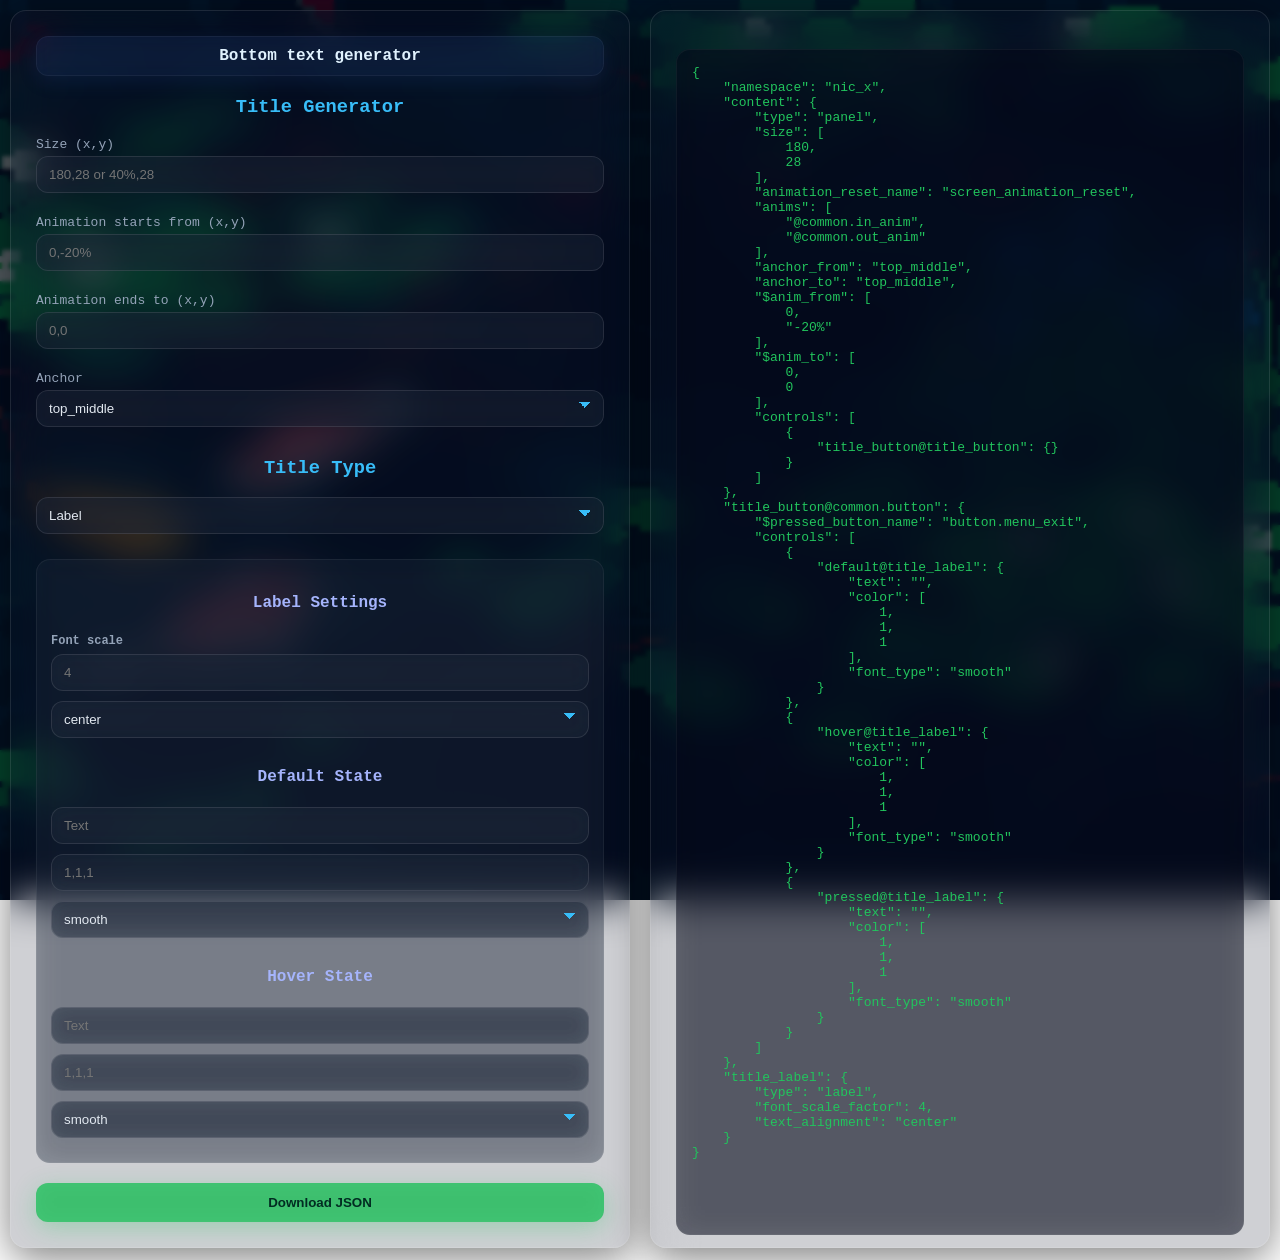
==== index.html @ 5bef62f8 "3" ====
<!DOCTYPE html>
<html>
  <head>
    <title>Animated Ui</title>
    <link rel="stylesheet" href="css/style.css" />
    <!-- Standard favicon -->
    <link
      rel="icon"
      type="image/png"
      sizes="32x32"
      href="images/favicon-32x32.png"
    />
    <link
      rel="icon"
      type="image/png"
      sizes="16x16"
      href="images/favicon-16x16.png"
    />

    <!-- ICO fallback -->
    <link rel="icon" href="images/favicon.ico" />

    <!-- Apple devices -->
    <link
      rel="apple-touch-icon"
      sizes="180x180"
      href="images/apple-touch-icon.png"
    />

    <!-- Android / Chrome -->
    <link
      rel="icon"
      type="image/png"
      sizes="192x192"
      href="images/android-chrome-192x192.png"
    />
    <link
      rel="icon"
      type="image/png"
      sizes="512x512"
      href="images/android-chrome-512x512.png"
    />
    <link rel="manifest" href="site.webmanifest" />
  </head>

  <body>
    <div class="left">
      <a href="pages/page2.html">Bottom text generator</a>

      <h3 style="text-align: center">Title Generator</h3>

      <!-- SIZE -->
      <label>Size (x,y)</label>
      <input id="size" placeholder="180,28 or 40%,28" />

      <!-- ANIM -->
      <label>Animation starts from (x,y)</label>
      <input id="anim_from" placeholder="0,-20%" />

      <label>Animation ends to (x,y)</label>
      <input id="anim_to" placeholder="0,0" />

      <!-- ANCHORS -->
      <label>Anchor</label>
      <select id="anchor_from">
        <option>top_middle</option>
        <option>top_left</option>
        <option>top_right</option>
      </select>

      <h3 style="text-align: center">Title Type</h3>

      <select id="title_type">
        <option value="label">Label</option>
        <option value="image">Image</option>
      </select>

      <!-- LABEL OPTIONS -->
      <div id="label_options" class="box">
        <h4 style="text-align: center">Label Settings</h4>
        <h5>Font scale</h5>
        <input id="font_scale" placeholder="4" />
        <select id="text_align">
          <option>left</option>
          <option selected>center</option>
          <option>right</option>
        </select>

        <h4 style="text-align: center">Default State</h4>
        <input id="text_default" placeholder="Text" />
        <input id="color_default" placeholder="1,1,1" />
        <select id="font_default">
          <option>default</option>
          <option>rune</option>
          <option>unicode</option>
          <option selected>smooth</option>
          <option>MinecraftTen</option>
        </select>

        <h4 style="text-align: center">Hover State</h4>
        <input id="text_hover" placeholder="Text" />
        <input id="color_hover" placeholder="1,1,1" />
        <select id="font_hover">
          <option>default</option>
          <option>rune</option>
          <option>unicode</option>
          <option selected>smooth</option>
          <option>MinecraftTen</option>
        </select>
      </div>

      <!-- IMAGE OPTIONS -->
      <div id="image_options" class="box" style="display: none">
        <h4 style="text-align: center">Default Texture</h4>
        <input id="tex_default" placeholder="textures/ui/title" />

        <h4 style="text-align: center">Hover Texture</h4>
        <input id="tex_hover" placeholder="textures/ui/title" />

        <h4 style="text-align: center">Splash text Settings</h4>
        <h5>Ignored</h5>
        <select id="ignored">
          <option>true</option>
          <option>false</option>
        </select>
        <h5>Offset</h5>
        <input id="offset" placeholder="20%,0" />
      </div>

      <button onclick="downloadJSON()">Download JSON</button>
    </div>

    <div class="right">
      <pre id="output"></pre>
    </div>

    <script src="scripts/nic_x.js"></script>
  </body>
</html>
---- css/style.css ----
/* Base Reset */
* {
  box-sizing: border-box;
}

/* BODY WITH IMAGE BACKGROUND */
body {
  display: flex;
  margin: 0;
  font-family: "Segoe UI", monospace;

  /* 🔥 YOUR IMAGE BACKGROUND */
  background: url("../images/bg.png") no-repeat center center fixed;
  background-size: cover;

  color: #e2e8f0;
  position: relative;
}

/* DARK OVERLAY (IMPORTANT FOR GLASS VISIBILITY) */
body::before {
  content: "";
  position: fixed;
  inset: 0;

  background: rgba(2, 6, 23, 0.65); /* controls darkness */
  backdrop-filter: blur(2px);

  z-index: -1;
}

/* Layout */
.left,
.right {
  width: 50%;
  padding: 25px;
}

/* GLASS PANELS */
.left,
.right {
  background: rgba(15, 23, 42, 0.2);
  backdrop-filter: blur(20px);
  -webkit-backdrop-filter: blur(20px);

  border: 1px solid rgba(255, 255, 255, 0.1);
  box-shadow: 0 10px 40px rgba(0, 0, 0, 0.5);
  border-radius: 16px;
  margin: 10px;
}

/* Headings */
h3 {
  margin-top: 20px;
  color: #38bdf8;
}

h4 {
  margin-top: 20px;
  color: #a5b4fc;
}

h5 {
  margin: 12px 0 6px;
  font-size: 12px;
  color: #94a3b8;
}

/* Labels */
label {
  display: block;
  margin-top: 12px;
  margin-bottom: 4px;
  font-size: 13px;
  color: #94a3b8;
}

/* INPUTS */
input,
select {
  width: 100%;
  padding: 10px 12px;
  margin-bottom: 10px;

  background: rgba(30, 41, 59, 0.4);
  backdrop-filter: blur(10px);

  color: #e2e8f0;
  border-radius: 12px;
  border: 1px solid rgba(255, 255, 255, 0.1);

  outline: none;
  transition: all 0.25s ease;
}

/* Hover + Focus */
input:hover,
select:hover {
  border: 1px solid rgba(56, 189, 248, 0.4);
}

input:focus,
select:focus {
  border: 1px solid #38bdf8;
  box-shadow: 0 0 12px rgba(56, 189, 248, 0.4);
}

/* Select arrow */
select {
  appearance: none;

  background-image: linear-gradient(45deg, transparent 50%, #38bdf8 50%),
    linear-gradient(135deg, #38bdf8 50%, transparent 50%);
  background-position: calc(100% - 18px) calc(50% - 3px),
    calc(100% - 12px) calc(50% - 3px);
  background-size: 6px 6px;
  background-repeat: no-repeat;
}

/* BOX SECTIONS */
.box {
  margin-top: 15px;
  padding: 14px;

  background: rgba(30, 41, 59, 0.35);
  backdrop-filter: blur(14px);

  border-radius: 14px;
  border: 1px solid rgba(255, 255, 255, 0.06);
}

/* BUTTON */
button {
  margin-top: 20px;
  padding: 12px;
  width: 100%;

  border-radius: 12px;
  border: none;

  background: rgba(34, 197, 94, 0.8);
  backdrop-filter: blur(10px);

  color: #022c22;
  font-weight: bold;
  cursor: pointer;

  box-shadow: 0 6px 25px rgba(34, 197, 94, 0.3);
  transition: all 0.25s ease;
}

button:hover {
  transform: translateY(-2px);
  box-shadow: 0 10px 30px rgba(34, 197, 94, 0.5);
}

/* PAGE BUTTONS */
a {
  display: block;
  margin-bottom: 10px;
  padding: 10px;

  text-align: center;
  text-decoration: none;
  border-radius: 12px;

  color: #e0f2fe;
  font-weight: bold;

  background: rgba(59, 130, 246, 0.1);
  backdrop-filter: blur(10px);

  border: 1px solid rgba(255, 255, 255, 0.05);
  box-shadow: 0 6px 20px rgba(59, 130, 246, 0.1);

  transition: all 0.25s ease;
}

a:hover {
  transform: translateY(-2px);
}

/* OUTPUT */
#output {
  background: rgba(2, 6, 23, 0.5);
  backdrop-filter: blur(14px);

  padding: 15px;
  border-radius: 14px;

  border: 1px solid rgba(255, 255, 255, 0.05);

  height: 100%;
  overflow: auto;

  color: #22c55e;
}

/* Scrollbar */
::-webkit-scrollbar {
  width: 8px;
}

::-webkit-scrollbar-thumb {
  background: rgba(71, 85, 105, 0.6);
  border-radius: 10px;
}
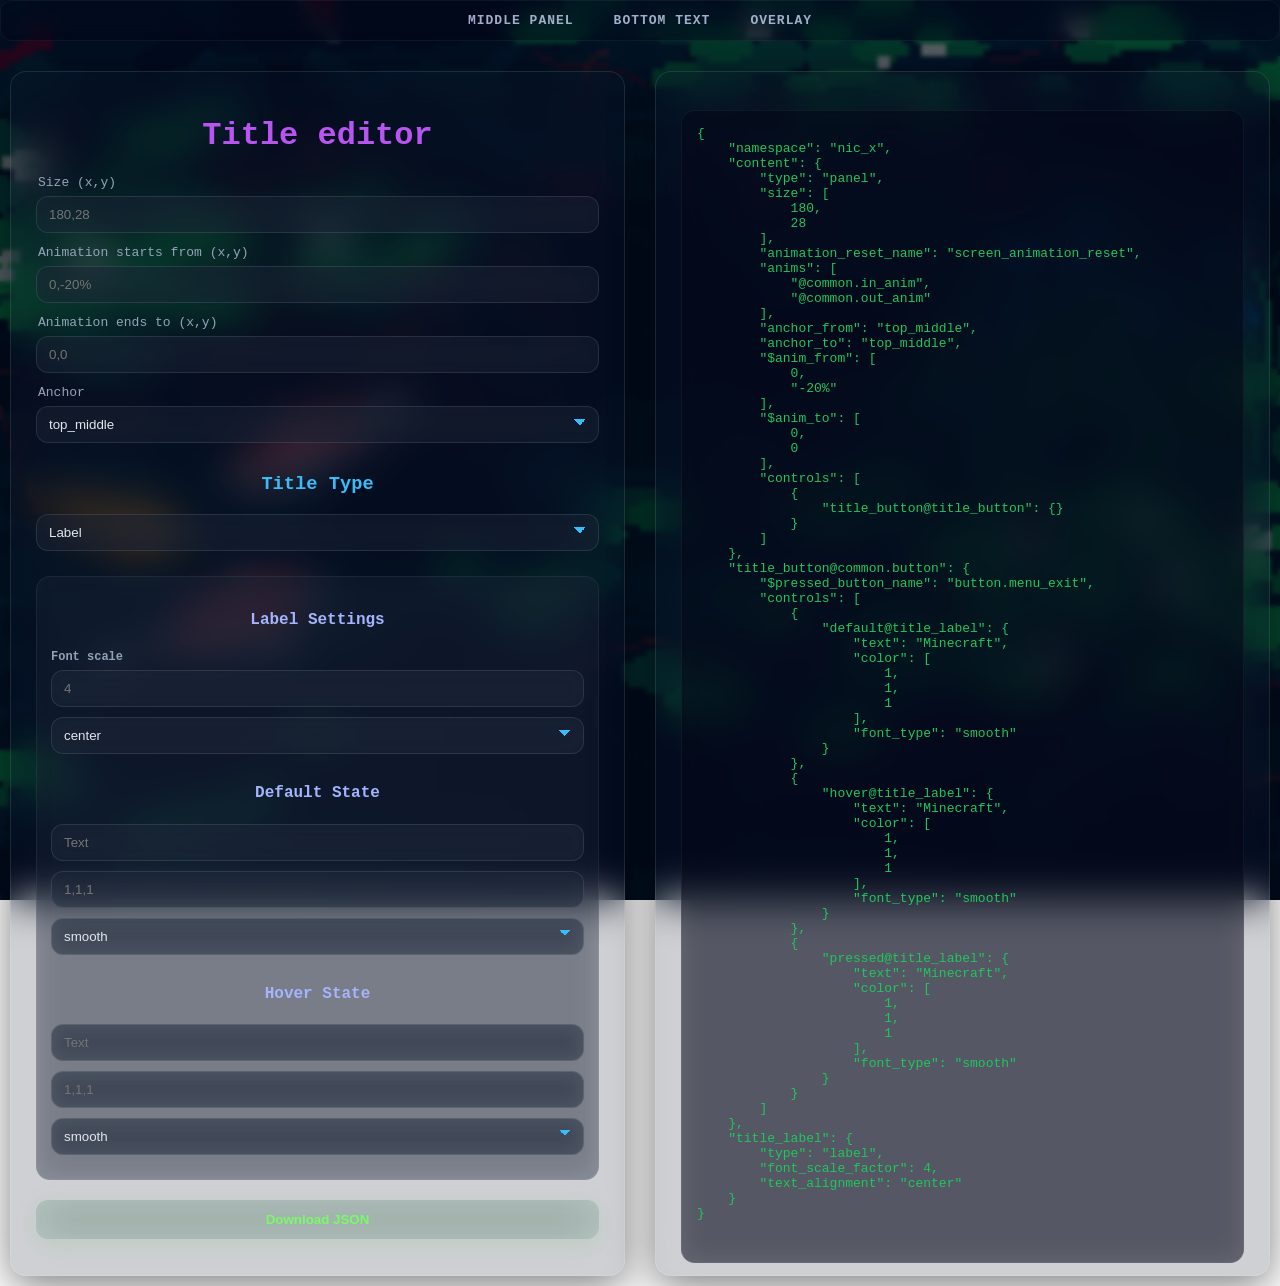
==== commit f199cb71: "4" ====
--- a/index.html
+++ b/index.html
@@ -1,7 +1,7 @@
 <!DOCTYPE html>
 <html>
   <head>
-    <title>Animated Ui</title>
+    <title>Title | Animated Ui</title>
     <link rel="stylesheet" href="css/style.css" />
     <!-- Standard favicon -->
     <link
@@ -44,96 +44,100 @@
   </head>
 
   <body>
-    <div class="left">
-      <a href="pages/page2.html">Bottom text generator</a>
+    <div class="topnav">
+      <a href="pages/page2.html">MIDDLE PANEL</a>
+      <a href="pages/page3.html">BOTTOM TEXT</a>
+      <a href="pages/page4.html">OVERLAY</a>
+    </div>
+    <div class="main">
+      <div class="left">
+        <h1 style="text-align: center">Title editor</h1>
 
-      <h3 style="text-align: center">Title Generator</h3>
+        <!-- SIZE -->
+        <label>Size (x,y)</label>
+        <input id="size" placeholder="180,28" />
 
-      <!-- SIZE -->
-      <label>Size (x,y)</label>
-      <input id="size" placeholder="180,28 or 40%,28" />
+        <!-- ANIM -->
+        <label>Animation starts from (x,y)</label>
+        <input id="anim_from" placeholder="0,-20%" />
 
-      <!-- ANIM -->
-      <label>Animation starts from (x,y)</label>
-      <input id="anim_from" placeholder="0,-20%" />
+        <label>Animation ends to (x,y)</label>
+        <input id="anim_to" placeholder="0,0" />
 
-      <label>Animation ends to (x,y)</label>
-      <input id="anim_to" placeholder="0,0" />
-
-      <!-- ANCHORS -->
-      <label>Anchor</label>
-      <select id="anchor_from">
-        <option>top_middle</option>
-        <option>top_left</option>
-        <option>top_right</option>
-      </select>
-
-      <h3 style="text-align: center">Title Type</h3>
-
-      <select id="title_type">
-        <option value="label">Label</option>
-        <option value="image">Image</option>
-      </select>
-
-      <!-- LABEL OPTIONS -->
-      <div id="label_options" class="box">
-        <h4 style="text-align: center">Label Settings</h4>
-        <h5>Font scale</h5>
-        <input id="font_scale" placeholder="4" />
-        <select id="text_align">
-          <option>left</option>
-          <option selected>center</option>
-          <option>right</option>
+        <!-- ANCHORS -->
+        <label>Anchor</label>
+        <select id="anchor_from">
+          <option>top_middle</option>
+          <option>top_left</option>
+          <option>top_right</option>
         </select>
 
-        <h4 style="text-align: center">Default State</h4>
-        <input id="text_default" placeholder="Text" />
-        <input id="color_default" placeholder="1,1,1" />
-        <select id="font_default">
-          <option>default</option>
-          <option>rune</option>
-          <option>unicode</option>
-          <option selected>smooth</option>
-          <option>MinecraftTen</option>
+        <h3 style="text-align: center">Title Type</h3>
+
+        <select id="title_type">
+          <option value="label">Label</option>
+          <option value="image">Image</option>
         </select>
 
-        <h4 style="text-align: center">Hover State</h4>
-        <input id="text_hover" placeholder="Text" />
-        <input id="color_hover" placeholder="1,1,1" />
-        <select id="font_hover">
-          <option>default</option>
-          <option>rune</option>
-          <option>unicode</option>
-          <option selected>smooth</option>
-          <option>MinecraftTen</option>
-        </select>
+        <!-- LABEL OPTIONS -->
+        <div id="label_options" class="box">
+          <h4 style="text-align: center">Label Settings</h4>
+          <h5>Font scale</h5>
+          <input id="font_scale" placeholder="4" />
+          <select id="text_align">
+            <option>left</option>
+            <option selected>center</option>
+            <option>right</option>
+          </select>
+
+          <h4 style="text-align: center">Default State</h4>
+          <input id="text_default" placeholder="Text" />
+          <input id="color_default" placeholder="1,1,1" />
+          <select id="font_default">
+            <option>default</option>
+            <option>rune</option>
+            <option>unicode</option>
+            <option selected>smooth</option>
+            <option>MinecraftTen</option>
+          </select>
+
+          <h4 style="text-align: center">Hover State</h4>
+          <input id="text_hover" placeholder="Text" />
+          <input id="color_hover" placeholder="1,1,1" />
+          <select id="font_hover">
+            <option>default</option>
+            <option>rune</option>
+            <option>unicode</option>
+            <option selected>smooth</option>
+            <option>MinecraftTen</option>
+          </select>
+        </div>
+
+        <!-- IMAGE OPTIONS -->
+        <div id="image_options" class="box" style="display: none">
+          <h4 style="text-align: center">Default Texture</h4>
+          <input id="tex_default" placeholder="textures/ui/title" />
+
+          <h4 style="text-align: center">Hover Texture</h4>
+          <input id="tex_hover" placeholder="textures/ui/title" />
+
+          <h4 style="text-align: center">Splash text Settings</h4>
+          <h5>Ignored</h5>
+          <select id="ignored">
+            <option>true</option>
+            <option>false</option>
+          </select>
+          <h5>Offset</h5>
+          <input id="offset" placeholder="20%,0" />
+        </div>
+
+        <button onclick="downloadJSON()">Download JSON</button>
       </div>
 
-      <!-- IMAGE OPTIONS -->
-      <div id="image_options" class="box" style="display: none">
-        <h4 style="text-align: center">Default Texture</h4>
-        <input id="tex_default" placeholder="textures/ui/title" />
-
-        <h4 style="text-align: center">Hover Texture</h4>
-        <input id="tex_hover" placeholder="textures/ui/title" />
-
-        <h4 style="text-align: center">Splash text Settings</h4>
-        <h5>Ignored</h5>
-        <select id="ignored">
-          <option>true</option>
-          <option>false</option>
-        </select>
-        <h5>Offset</h5>
-        <input id="offset" placeholder="20%,0" />
+      <div class="right">
+        <pre id="output"></pre>
       </div>
-
-      <button onclick="downloadJSON()">Download JSON</button>
     </div>
-
-    <div class="right">
-      <pre id="output"></pre>
-    </div>
-
     <script src="scripts/nic_x.js"></script>
   </body>
 </html>
--- a/css/style.css
+++ b/css/style.css
@@ -6,6 +6,7 @@
 /* BODY WITH IMAGE BACKGROUND */
 body {
   display: flex;
+  flex-direction: column;
   margin: 0;
   font-family: "Segoe UI", monospace;
 
@@ -17,6 +18,20 @@
   position: relative;
 }
 
+/* DESKTOP: side by side */
+.main {
+  display: flex;
+  gap: 10px;
+}
+
+/* make them split evenly */
+
+/* 📱 MOBILE: stack vertically */
+@media (max-width: 768px) {
+  .main {
+    flex-direction: column;
+  }
+}
 /* DARK OVERLAY (IMPORTANT FOR GLASS VISIBILITY) */
 body::before {
   content: "";
@@ -29,16 +44,12 @@
   z-index: -1;
 }
 
-/* Layout */
-.left,
-.right {
-  width: 50%;
-  padding: 25px;
-}
-
 /* GLASS PANELS */
 .left,
 .right {
+  width: 97%;
+  padding: 25px;
+  flex: 1;
   background: rgba(15, 23, 42, 0.2);
   backdrop-filter: blur(20px);
   -webkit-backdrop-filter: blur(20px);
@@ -50,6 +61,11 @@
 }
 
 /* Headings */
+h1 {
+  margin-top: 20px;
+  color: #b855f1ff;
+}
+
 h3 {
   margin-top: 20px;
   color: #38bdf8;
@@ -69,8 +85,8 @@
 /* Labels */
 label {
   display: block;
-  margin-top: 12px;
-  margin-bottom: 4px;
+  margin: 2px;
+  margin-bottom: 6px;
   font-size: 13px;
   color: #94a3b8;
 }
@@ -138,46 +154,83 @@
   border-radius: 12px;
   border: none;
 
-  background: rgba(34, 197, 94, 0.8);
-  backdrop-filter: blur(10px);
-
-  color: #022c22;
+  background: rgba(11, 150, 62, 0.1);
+  backdrop-filter: blur(20px);
+
+  color: #7bfa68ff;
   font-weight: bold;
   cursor: pointer;
 
-  box-shadow: 0 6px 25px rgba(34, 197, 94, 0.3);
+  box-shadow: 0 6px 25px rgba(28, 178, 14, 0.1);
   transition: all 0.25s ease;
 }
 
 button:hover {
   transform: translateY(-2px);
-  box-shadow: 0 10px 30px rgba(34, 197, 94, 0.5);
-}
-
-/* PAGE BUTTONS */
-a {
-  display: block;
-  margin-bottom: 10px;
-  padding: 10px;
-
-  text-align: center;
+  box-shadow: 0 10px 30px rgba(34, 197, 94, 0.1);
+}
+
+/* TOP NAV BAR */
+.topnav {
+  display: flex;
+  justify-content: center; /* 🔥 centers horizontally */
+  align-items: center;
+
+  gap: 40px;
+  padding: 12px 20px;
+  margin-bottom: 20px;
+
+  background: rgba(2, 6, 23, 0.4);
+  backdrop-filter: blur(12px);
+
+  border-radius: 12px;
+  border: 1px solid rgba(255, 255, 255, 0.05);
+}
+
+/* NAV LINKS */
+.topnav a {
+  position: relative;
   text-decoration: none;
-  border-radius: 12px;
-
-  color: #e0f2fe;
-  font-weight: bold;
-
-  background: rgba(59, 130, 246, 0.1);
-  backdrop-filter: blur(10px);
-
-  border: 1px solid rgba(255, 255, 255, 0.05);
-  box-shadow: 0 6px 20px rgba(59, 130, 246, 0.1);
-
-  transition: all 0.25s ease;
-}
-
-a:hover {
-  transform: translateY(-2px);
+  font-size: 13px;
+  font-weight: 600;
+  letter-spacing: 1px;
+
+  color: #cbd5f5;
+  opacity: 0.8;
+
+  transition: all 0.2s ease;
+}
+
+/* HOVER EFFECT (underline glow like Lunar) */
+.topnav a::after {
+  content: "";
+  position: absolute;
+  left: 0;
+  bottom: -6px;
+  width: 0%;
+  height: 2px;
+
+  background: linear-gradient(90deg, #38bdf8, #818cf8);
+  transition: width 0.25s ease;
+}
+
+/* hover */
+.topnav a:hover {
+  opacity: 1;
+  color: #ffffff;
+}
+
+.topnav a:hover::after {
+  width: 100%;
+}
+
+/* active (optional highlight) */
+.topnav a.active {
+  color: #38bdf8;
+}
+
+.topnav a.active::after {
+  width: 100%;
 }
 
 /* OUTPUT */
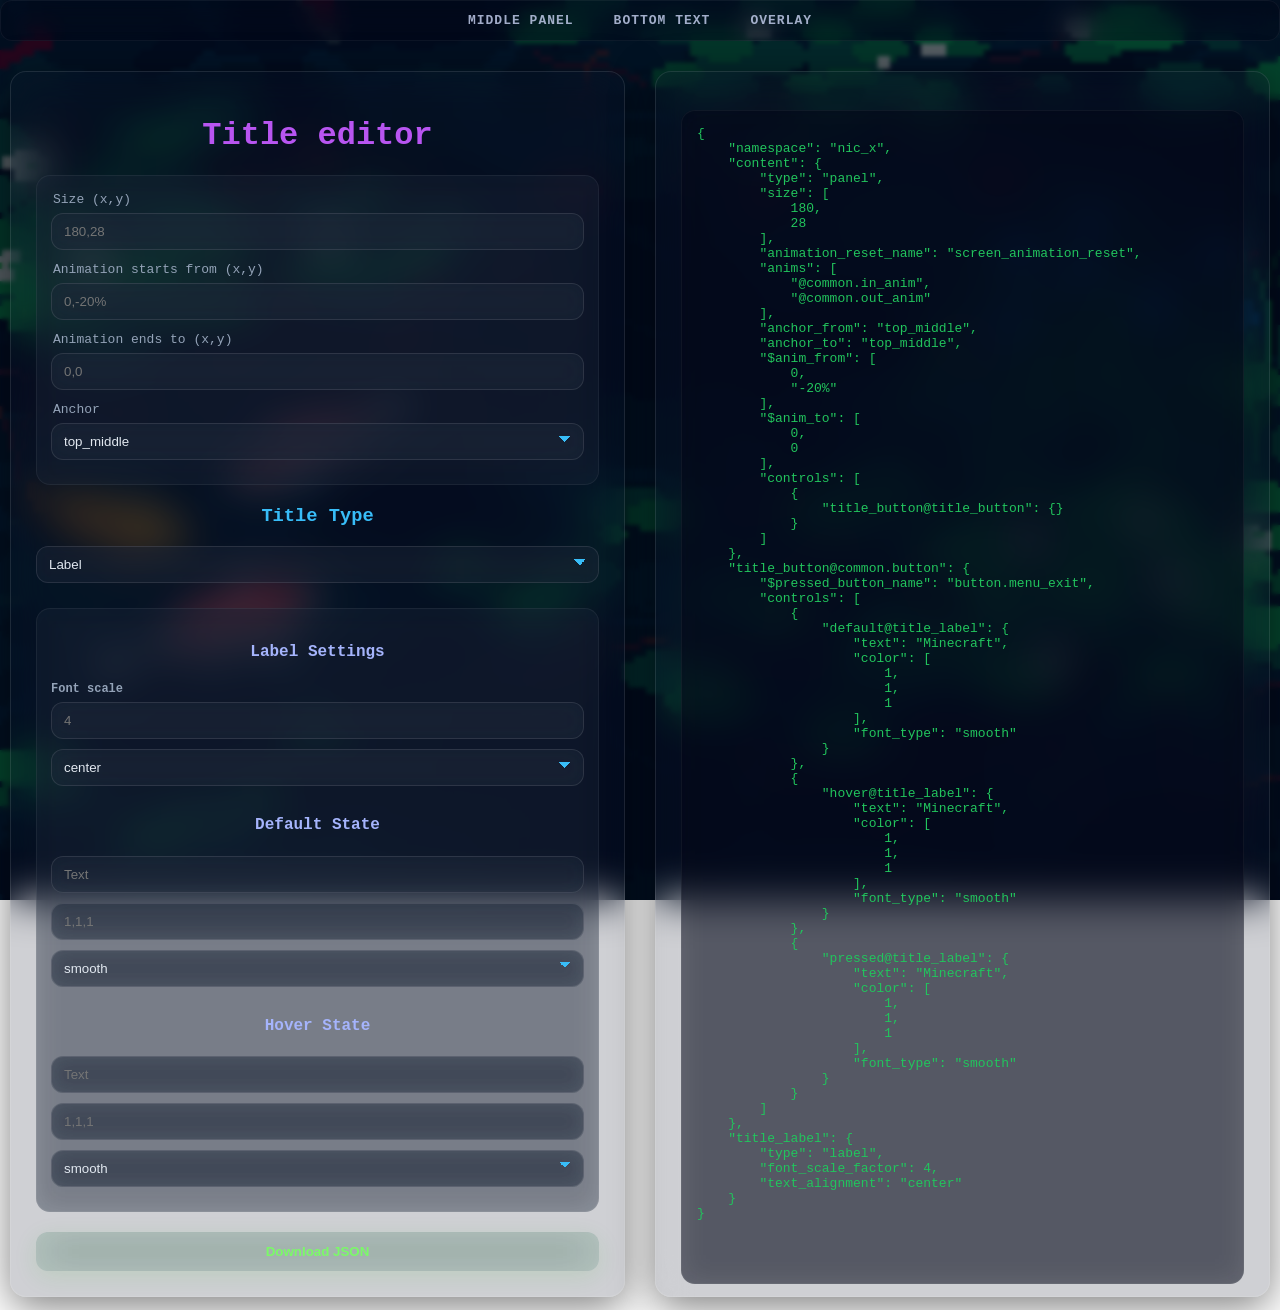
==== commit 07b130d2: "5" ====
--- a/index.html
+++ b/index.html
@@ -54,24 +54,25 @@
         <h1 style="text-align: center">Title editor</h1>
 
         <!-- SIZE -->
-        <label>Size (x,y)</label>
-        <input id="size" placeholder="180,28" />
+        <div class="box">
+          <label>Size (x,y)</label>
+          <input id="size" placeholder="180,28" />
 
-        <!-- ANIM -->
-        <label>Animation starts from (x,y)</label>
-        <input id="anim_from" placeholder="0,-20%" />
+          <!-- ANIM -->
+          <label>Animation starts from (x,y)</label>
+          <input id="anim_from" placeholder="0,-20%" />
 
-        <label>Animation ends to (x,y)</label>
-        <input id="anim_to" placeholder="0,0" />
+          <label>Animation ends to (x,y)</label>
+          <input id="anim_to" placeholder="0,0" />
 
-        <!-- ANCHORS -->
-        <label>Anchor</label>
-        <select id="anchor_from">
-          <option>top_middle</option>
-          <option>top_left</option>
-          <option>top_right</option>
-        </select>
-
+          <!-- ANCHORS -->
+          <label>Anchor</label>
+          <select id="anchor_from">
+            <option>top_middle</option>
+            <option>top_left</option>
+            <option>top_right</option>
+          </select>
+        </div>
         <h3 style="text-align: center">Title Type</h3>
 
         <select id="title_type">
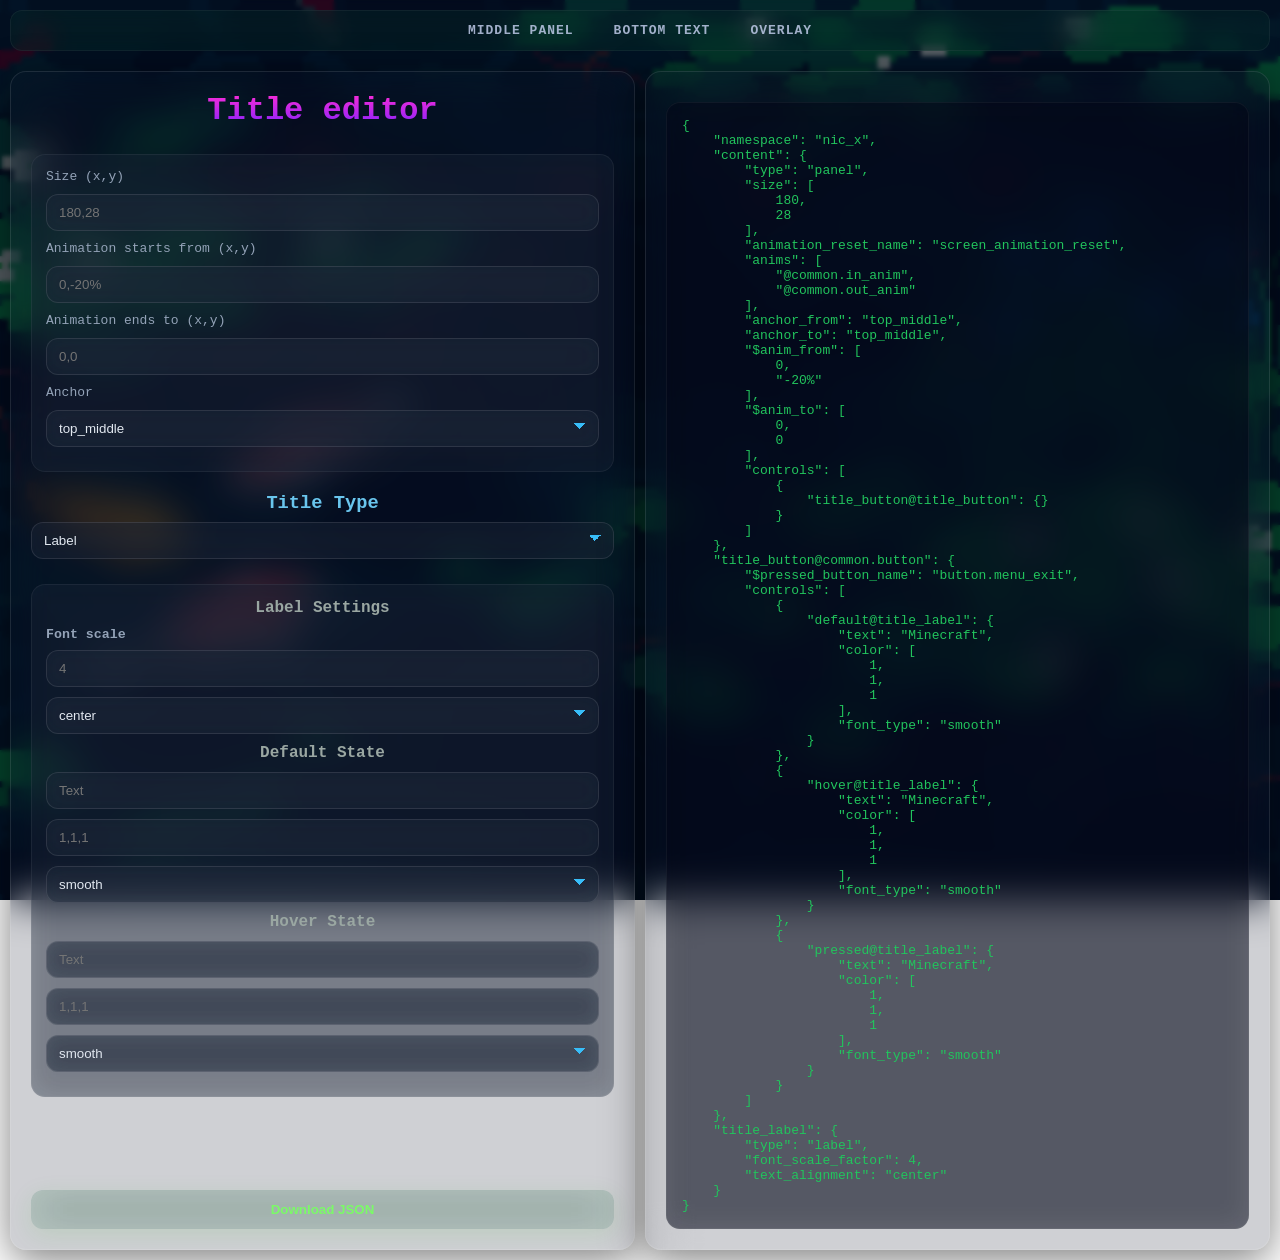
==== commit 382a0eb5: "9" ====
--- a/index.html
+++ b/index.html
@@ -2,8 +2,8 @@
 <html>
   <head>
     <title>Title | Animated Ui</title>
-    <link rel="stylesheet" href="css/style.css" />
-    <!-- Standard favicon -->
+    <link rel="stylesheet" href="../css/style.css" />
+
     <link
       rel="icon"
       type="image/png"
@@ -17,17 +17,14 @@
       href="images/favicon-16x16.png"
     />
 
-    <!-- ICO fallback -->
     <link rel="icon" href="images/favicon.ico" />
 
-    <!-- Apple devices -->
     <link
       rel="apple-touch-icon"
       sizes="180x180"
       href="images/apple-touch-icon.png"
     />
 
-    <!-- Android / Chrome -->
     <link
       rel="icon"
       type="image/png"
@@ -53,19 +50,16 @@
       <div class="left">
         <h1 style="text-align: center">Title editor</h1>
 
-        <!-- SIZE -->
         <div class="box">
           <label>Size (x,y)</label>
           <input id="size" placeholder="180,28" />
 
-          <!-- ANIM -->
           <label>Animation starts from (x,y)</label>
           <input id="anim_from" placeholder="0,-20%" />
 
           <label>Animation ends to (x,y)</label>
           <input id="anim_to" placeholder="0,0" />
 
-          <!-- ANCHORS -->
           <label>Anchor</label>
           <select id="anchor_from">
             <option>top_middle</option>
@@ -80,7 +74,6 @@
           <option value="image">Image</option>
         </select>
 
-        <!-- LABEL OPTIONS -->
         <div id="label_options" class="box">
           <h4 style="text-align: center">Label Settings</h4>
           <h5>Font scale</h5>
@@ -114,7 +107,6 @@
           </select>
         </div>
 
-        <!-- IMAGE OPTIONS -->
         <div id="image_options" class="box" style="display: none">
           <h4 style="text-align: center">Default Texture</h4>
           <input id="tex_default" placeholder="textures/ui/title" />
--- a/css/style.css
+++ b/css/style.css
@@ -1,193 +1,53 @@
-/* Base Reset */
 * {
   box-sizing: border-box;
-}
-
-/* BODY WITH IMAGE BACKGROUND */
+  margin: 0;
+  padding: 0;
+}
+
 body {
   display: flex;
   flex-direction: column;
-  margin: 0;
   font-family: "Segoe UI", monospace;
 
-  /* 🔥 YOUR IMAGE BACKGROUND */
   background: url("../images/bg.png") no-repeat center center fixed;
   background-size: cover;
 
   color: #e2e8f0;
+  min-height: 100vh;
+
+  overflow-x: hidden;
   position: relative;
 }
 
-/* DESKTOP: side by side */
-.main {
-  display: flex;
-  gap: 10px;
-}
-
-/* make them split evenly */
-
-/* 📱 MOBILE: stack vertically */
-@media (max-width: 768px) {
-  .main {
-    flex-direction: column;
-  }
-}
-/* DARK OVERLAY (IMPORTANT FOR GLASS VISIBILITY) */
 body::before {
   content: "";
   position: fixed;
   inset: 0;
 
-  background: rgba(2, 6, 23, 0.65); /* controls darkness */
+  background: rgba(2, 6, 23, 0.65);
   backdrop-filter: blur(2px);
 
   z-index: -1;
 }
 
-/* GLASS PANELS */
-.left,
-.right {
-  width: 97%;
-  padding: 25px;
-  flex: 1;
-  background: rgba(15, 23, 42, 0.2);
-  backdrop-filter: blur(20px);
-  -webkit-backdrop-filter: blur(20px);
-
-  border: 1px solid rgba(255, 255, 255, 0.1);
-  box-shadow: 0 10px 40px rgba(0, 0, 0, 0.5);
-  border-radius: 16px;
-  margin: 10px;
-}
-
-/* Headings */
-h1 {
-  margin-top: 20px;
-  color: #b855f1ff;
-}
-
-h3 {
-  margin-top: 20px;
-  color: #38bdf8;
-}
-
-h4 {
-  margin-top: 20px;
-  color: #a5b4fc;
-}
-
-h5 {
-  margin: 12px 0 6px;
-  font-size: 12px;
-  color: #94a3b8;
-}
-
-/* Labels */
-label {
-  display: block;
-  margin: 2px;
-  margin-bottom: 6px;
-  font-size: 13px;
-  color: #94a3b8;
-}
-
-/* INPUTS */
-input,
-select {
-  width: 100%;
-  padding: 10px 12px;
-  margin-bottom: 10px;
-
-  background: rgba(30, 41, 59, 0.4);
-  backdrop-filter: blur(10px);
-
-  color: #e2e8f0;
-  border-radius: 12px;
-  border: 1px solid rgba(255, 255, 255, 0.1);
-
-  outline: none;
-  transition: all 0.25s ease;
-}
-
-/* Hover + Focus */
-input:hover,
-select:hover {
-  border: 1px solid rgba(56, 189, 248, 0.4);
-}
-
-input:focus,
-select:focus {
-  border: 1px solid #38bdf8;
-  box-shadow: 0 0 12px rgba(56, 189, 248, 0.4);
-}
-
-/* Select arrow */
-select {
-  appearance: none;
-
-  background-image: linear-gradient(45deg, transparent 50%, #38bdf8 50%),
-    linear-gradient(135deg, #38bdf8 50%, transparent 50%);
-  background-position: calc(100% - 18px) calc(50% - 3px),
-    calc(100% - 12px) calc(50% - 3px);
-  background-size: 6px 6px;
-  background-repeat: no-repeat;
-}
-
-/* BOX SECTIONS */
-.box {
-  margin-top: 15px;
-  padding: 14px;
-
-  background: rgba(30, 41, 59, 0.35);
-  backdrop-filter: blur(14px);
-
-  border-radius: 14px;
-  border: 1px solid rgba(255, 255, 255, 0.06);
-}
-
-/* BUTTON */
-button {
-  margin-top: 20px;
-  padding: 12px;
-  width: 100%;
-
-  border-radius: 12px;
-  border: none;
-
-  background: rgba(11, 150, 62, 0.1);
-  backdrop-filter: blur(20px);
-
-  color: #7bfa68ff;
-  font-weight: bold;
-  cursor: pointer;
-
-  box-shadow: 0 6px 25px rgba(28, 178, 14, 0.1);
-  transition: all 0.25s ease;
-}
-
-button:hover {
-  transform: translateY(-2px);
-  box-shadow: 0 10px 30px rgba(34, 197, 94, 0.1);
-}
-
-/* TOP NAV BAR */
 .topnav {
   display: flex;
-  justify-content: center; /* 🔥 centers horizontally */
+  justify-content: center;
   align-items: center;
 
   gap: 40px;
   padding: 12px 20px;
-  margin-bottom: 20px;
-
-  background: rgba(2, 6, 23, 0.4);
+  margin: 10px;
+
+  background: rgba(7, 44, 42, 0.4);
   backdrop-filter: blur(12px);
 
   border-radius: 12px;
   border: 1px solid rgba(255, 255, 255, 0.05);
-}
-
-/* NAV LINKS */
+
+  flex-shrink: 0;
+}
+
 .topnav a {
   position: relative;
   text-decoration: none;
@@ -197,11 +57,9 @@
 
   color: #cbd5f5;
   opacity: 0.8;
-
-  transition: all 0.2s ease;
-}
-
-/* HOVER EFFECT (underline glow like Lunar) */
+  transition: 0.2s;
+}
+
 .topnav a::after {
   content: "";
   position: absolute;
@@ -214,27 +72,171 @@
   transition: width 0.25s ease;
 }
 
-/* hover */
 .topnav a:hover {
   opacity: 1;
-  color: #ffffff;
+  color: #fff;
 }
 
 .topnav a:hover::after {
   width: 100%;
 }
 
-/* active (optional highlight) */
-.topnav a.active {
-  color: #38bdf8;
-}
-
-.topnav a.active::after {
-  width: 100%;
-}
-
-/* OUTPUT */
+.main {
+  display: flex;
+  gap: 10px;
+  padding: 10px;
+
+  flex: 1;
+  min-height: 0;
+
+  width: 100%;
+}
+
+.left,
+.right {
+  flex: 1;
+  min-width: 0;
+
+  display: flex;
+  flex-direction: column;
+
+  padding: 20px;
+
+  background: rgba(15, 23, 42, 0.2);
+  backdrop-filter: blur(20px);
+  -webkit-backdrop-filter: blur(20px);
+
+  border: 1px solid rgba(255, 255, 255, 0.1);
+  box-shadow: 0 10px 40px rgba(0, 0, 0, 0.5);
+  border-radius: 16px;
+
+  overflow: hidden;
+}
+
+.left {
+  overflow-y: auto;
+}
+
+.right {
+  overflow: hidden;
+}
+
+h1 {
+  text-align: center;
+  margin-bottom: 10px;
+  background: -webkit-linear-gradient(#ff2cd5, rgb(126, 34, 255));
+  background-clip: text;
+  -webkit-background-clip: text;
+
+  color: transparent;
+  -webkit-text-fill-color: transparent;
+  -webkit-text-fill-color: transparent;
+}
+
+h3 {
+  margin-top: 20px;
+  margin-bottom: 8px;
+  color: #69c5edff;
+}
+
+h4 {
+  text-align: center;
+  margin-bottom: 10px;
+  color: #9aa7a2ff;
+}
+h5 {
+  margin-bottom: 8px;
+  color: #94a3b8;
+}
+
+label {
+  display: block;
+  margin-bottom: 10px;
+  font-size: 13px;
+  color: #94a3b8;
+}
+
+input,
+select {
+  width: 100%;
+  padding: 10px 12px;
+  margin-bottom: 10px;
+
+  background: rgba(30, 41, 59, 0.4);
+  backdrop-filter: blur(10px);
+
+  color: #e2e8f0;
+  border-radius: 12px;
+  border: 1px solid rgba(255, 255, 255, 0.1);
+
+  outline: none;
+  transition: 0.25s;
+}
+
+input:hover,
+select:hover {
+  border: 1px solid rgba(56, 189, 248, 0.4);
+}
+
+input:focus,
+select:focus {
+  border: 1px solid #38bdf8;
+  box-shadow: 0 0 12px rgba(56, 189, 248, 0.4);
+}
+
+select {
+  appearance: none;
+
+  background-image: linear-gradient(45deg, transparent 50%, #38bdf8 50%),
+    linear-gradient(135deg, #38bdf8 50%, transparent 50%);
+
+  background-position: calc(100% - 18px) calc(50% - 3px),
+    calc(100% - 12px) calc(50% - 3px);
+
+  background-size: 6px 6px;
+  background-repeat: no-repeat;
+}
+
+.box {
+  margin-top: 15px;
+  padding: 14px;
+
+  background: rgba(30, 41, 59, 0.35);
+  backdrop-filter: blur(14px);
+
+  border-radius: 14px;
+  border: 1px solid rgba(255, 255, 255, 0.06);
+}
+
+button {
+  margin-top: auto;
+  padding: 12px;
+  width: 100%;
+
+  border-radius: 12px;
+  border: none;
+
+  background: rgba(11, 150, 62, 0.1);
+  backdrop-filter: blur(20px);
+
+  color: #7bfa68;
+  font-weight: bold;
+  cursor: pointer;
+
+  box-shadow: 0 6px 25px rgba(28, 178, 14, 0.1);
+  transition: 0.25s;
+}
+
+button:hover {
+  transform: translateY(-2px);
+}
+
 #output {
+  flex: 1;
+  min-height: 0;
+
+  margin-top: 10px;
+
   background: rgba(2, 6, 23, 0.5);
   backdrop-filter: blur(14px);
 
@@ -243,13 +245,12 @@
 
   border: 1px solid rgba(255, 255, 255, 0.05);
 
-  height: 100%;
   overflow: auto;
 
   color: #22c55e;
-}
-
-/* Scrollbar */
+  font-size: 13px;
+}
+
 ::-webkit-scrollbar {
   width: 8px;
 }
@@ -258,3 +259,18 @@
   background: rgba(71, 85, 105, 0.6);
   border-radius: 10px;
 }
+
+@media (max-width: 1100px) {
+  .main {
+    flex-direction: column;
+  }
+
+  .left,
+  .right {
+    width: 100%;
+  }
+
+  button {
+    margin-top: 20px;
+  }
+}
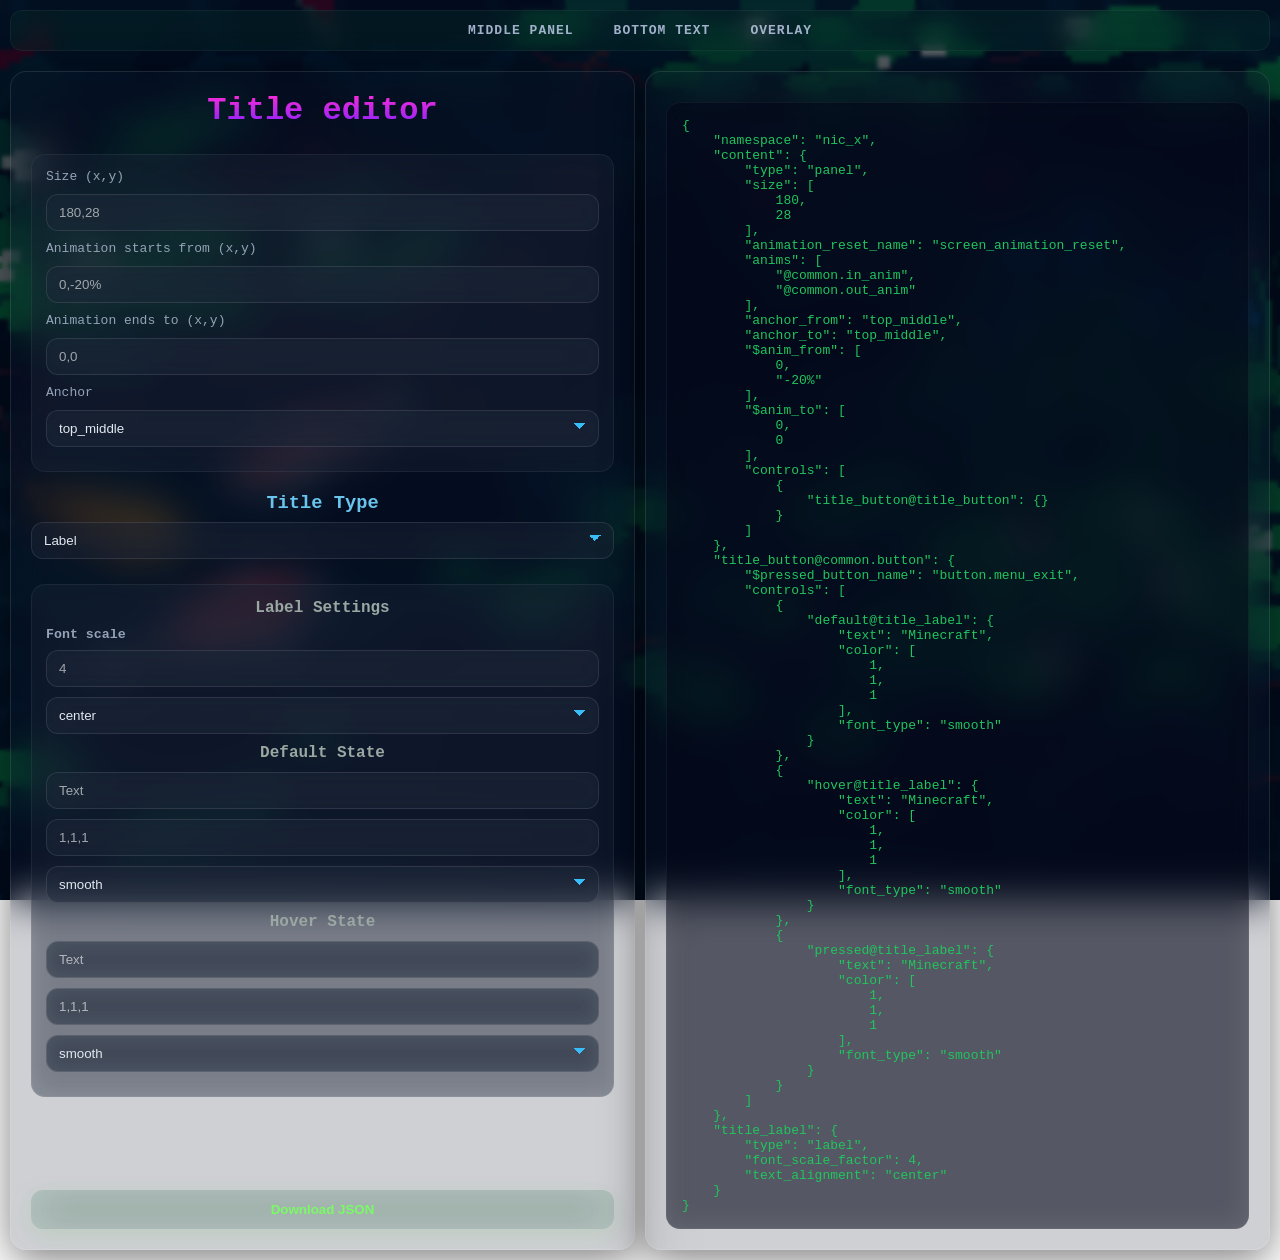
==== commit c479c7c4: "11" ====
--- a/index.html
+++ b/index.html
@@ -2,7 +2,7 @@
 <html>
   <head>
     <title>Title | Animated Ui</title>
-    <link rel="stylesheet" href="../css/style.css" />
+    <link rel="stylesheet" href="css/style.css" />
 
     <link
       rel="icon"
--- a/css/style.css
+++ b/css/style.css
@@ -183,7 +183,9 @@
   border: 1px solid #38bdf8;
   box-shadow: 0 0 12px rgba(56, 189, 248, 0.4);
 }
-
+input::placeholder {
+  color: rgba(255, 255, 255, 0.6);
+}
 select {
   appearance: none;
 
@@ -273,4 +275,4 @@
   button {
     margin-top: 20px;
   }
-}+}
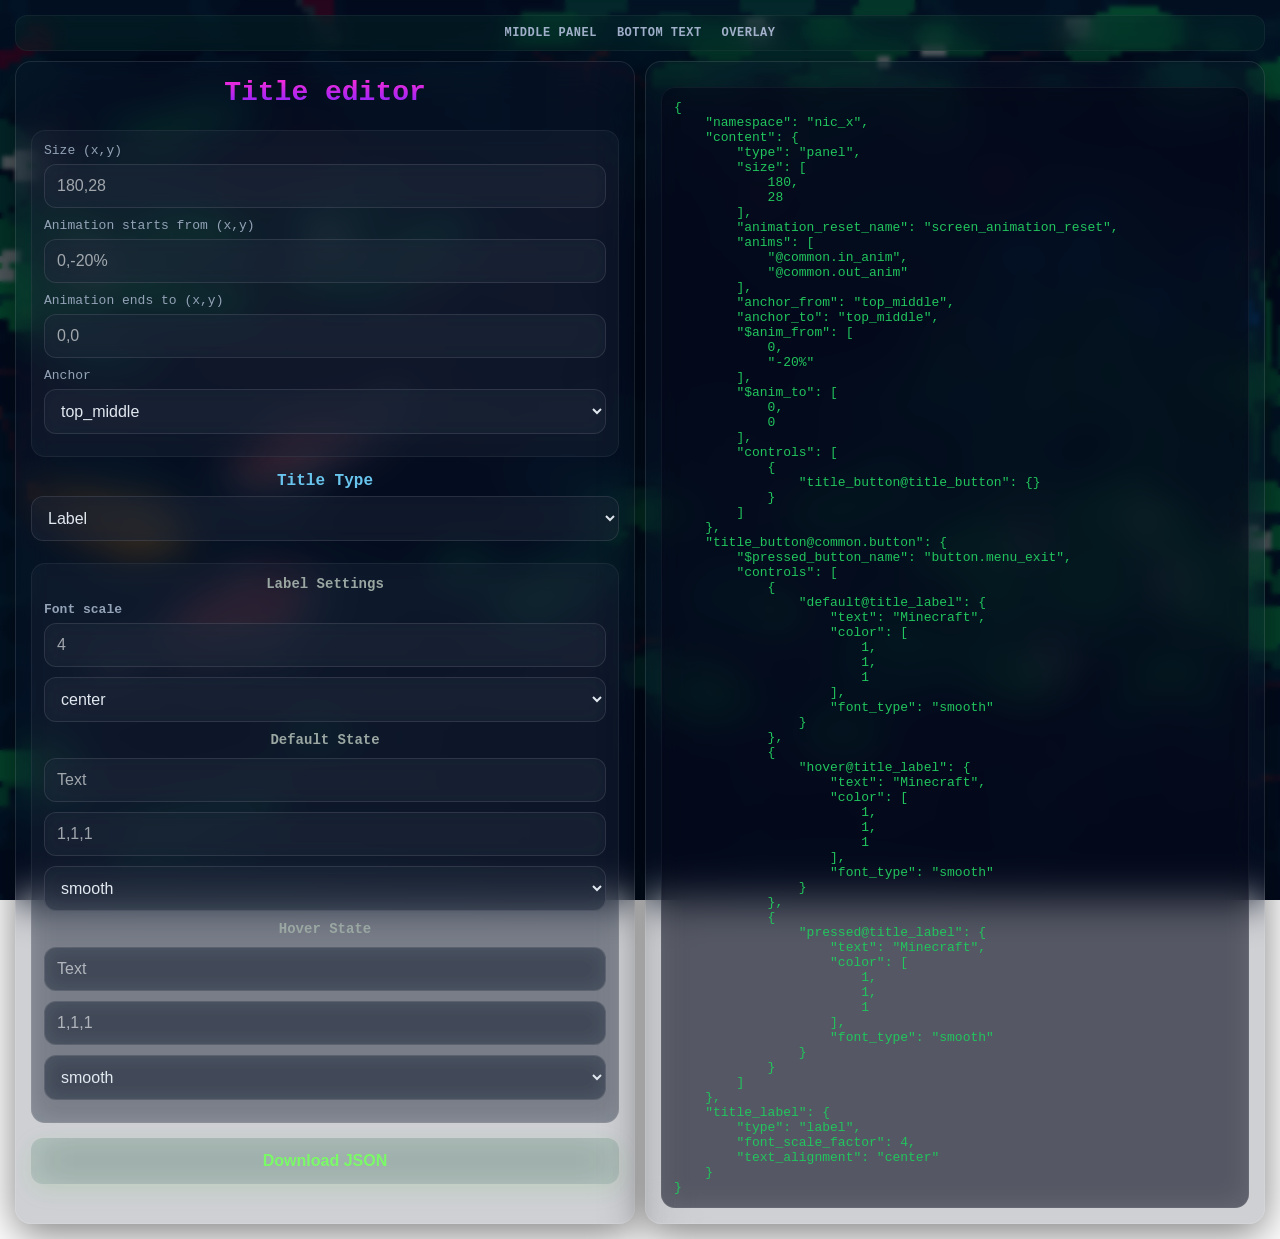
==== commit aa5ea3f9: "12" ====
--- a/index.html
+++ b/index.html
@@ -2,7 +2,8 @@
 <html>
   <head>
     <title>Title | Animated Ui</title>
-    <link rel="stylesheet" href="css/style.css" />
+    <link rel="stylesheet" href="../css/style.css" />
+    <meta name="viewport" content="width=device-width, initial-scale=1.0" />
 
     <link
       rel="icon"
--- a/css/style.css
+++ b/css/style.css
@@ -4,6 +4,7 @@
   padding: 0;
 }
 
+/* ---------- BODY ---------- */
 body {
   display: flex;
   flex-direction: column;
@@ -17,6 +18,8 @@
 
   overflow-x: hidden;
   position: relative;
+
+  padding: 10px; /* mobile breathing space */
 }
 
 body::before {
@@ -30,14 +33,15 @@
   z-index: -1;
 }
 
+/* ---------- NAV ---------- */
 .topnav {
   display: flex;
   justify-content: center;
   align-items: center;
 
-  gap: 40px;
-  padding: 12px 20px;
-  margin: 10px;
+  gap: 20px; /* reduced for mobile */
+  padding: 10px;
+  margin: 5px;
 
   background: rgba(7, 44, 42, 0.4);
   backdrop-filter: blur(12px);
@@ -46,45 +50,26 @@
   border: 1px solid rgba(255, 255, 255, 0.05);
 
   flex-shrink: 0;
+  flex-wrap: wrap; /* prevents overflow */
 }
 
 .topnav a {
   position: relative;
   text-decoration: none;
-  font-size: 13px;
+  font-size: 12px; /* slightly smaller */
   font-weight: 600;
-  letter-spacing: 1px;
+  letter-spacing: 0.5px;
 
   color: #cbd5f5;
   opacity: 0.8;
   transition: 0.2s;
 }
 
-.topnav a::after {
-  content: "";
-  position: absolute;
-  left: 0;
-  bottom: -6px;
-  width: 0%;
-  height: 2px;
-
-  background: linear-gradient(90deg, #38bdf8, #818cf8);
-  transition: width 0.25s ease;
-}
-
-.topnav a:hover {
-  opacity: 1;
-  color: #fff;
-}
-
-.topnav a:hover::after {
-  width: 100%;
-}
-
+/* ---------- MAIN ---------- */
 .main {
   display: flex;
   gap: 10px;
-  padding: 10px;
+  padding: 5px;
 
   flex: 1;
   min-height: 0;
@@ -92,6 +77,7 @@
   width: 100%;
 }
 
+/* PANELS */
 .left,
 .right {
   flex: 1;
@@ -100,11 +86,10 @@
   display: flex;
   flex-direction: column;
 
-  padding: 20px;
+  padding: 15px;
 
   background: rgba(15, 23, 42, 0.2);
   backdrop-filter: blur(20px);
-  -webkit-backdrop-filter: blur(20px);
 
   border: 1px solid rgba(255, 255, 255, 0.1);
   box-shadow: 0 10px 40px rgba(0, 0, 0, 0.5);
@@ -117,50 +102,56 @@
   overflow-y: auto;
 }
 
-.right {
-  overflow: hidden;
-}
-
+/* ---------- TEXT ---------- */
 h1 {
   text-align: center;
   margin-bottom: 10px;
+  font-size: clamp(20px, 5vw, 28px);
+
   background: -webkit-linear-gradient(#ff2cd5, rgb(126, 34, 255));
-  background-clip: text;
-  -webkit-background-clip: text;
+
+  background-clip: text; /* ✅ standard */
+  -webkit-background-clip: text; /* ✅ webkit */
 
   color: transparent;
   -webkit-text-fill-color: transparent;
-  -webkit-text-fill-color: transparent;
 }
 
 h3 {
-  margin-top: 20px;
-  margin-bottom: 8px;
+  margin-top: 15px;
+  margin-bottom: 6px;
+  font-size: 16px;
   color: #69c5edff;
 }
 
 h4 {
   text-align: center;
   margin-bottom: 10px;
+  font-size: 14px;
   color: #9aa7a2ff;
 }
+
 h5 {
-  margin-bottom: 8px;
+  margin-bottom: 6px;
+  font-size: 13px;
   color: #94a3b8;
 }
 
 label {
   display: block;
-  margin-bottom: 10px;
+  margin-bottom: 6px;
   font-size: 13px;
   color: #94a3b8;
 }
 
+/* ---------- INPUTS ---------- */
 input,
 select {
   width: 100%;
-  padding: 10px 12px;
+  padding: 12px;
   margin-bottom: 10px;
+
+  font-size: 16px; /* prevents zoom on mobile */
 
   background: rgba(30, 41, 59, 0.4);
   backdrop-filter: blur(10px);
@@ -173,47 +164,29 @@
   transition: 0.25s;
 }
 
-input:hover,
-select:hover {
-  border: 1px solid rgba(56, 189, 248, 0.4);
-}
-
-input:focus,
-select:focus {
-  border: 1px solid #38bdf8;
-  box-shadow: 0 0 12px rgba(56, 189, 248, 0.4);
-}
 input::placeholder {
   color: rgba(255, 255, 255, 0.6);
 }
-select {
-  appearance: none;
-
-  background-image: linear-gradient(45deg, transparent 50%, #38bdf8 50%),
-    linear-gradient(135deg, #38bdf8 50%, transparent 50%);
-
-  background-position: calc(100% - 18px) calc(50% - 3px),
-    calc(100% - 12px) calc(50% - 3px);
-
-  background-size: 6px 6px;
-  background-repeat: no-repeat;
-}
-
+
+/* ---------- BOX ---------- */
 .box {
+  margin-top: 12px;
+  padding: 12px;
+
+  background: rgba(30, 41, 59, 0.35);
+  backdrop-filter: blur(14px);
+
+  border-radius: 14px;
+  border: 1px solid rgba(255, 255, 255, 0.06);
+}
+
+/* ---------- BUTTON ---------- */
+button {
   margin-top: 15px;
   padding: 14px;
-
-  background: rgba(30, 41, 59, 0.35);
-  backdrop-filter: blur(14px);
-
-  border-radius: 14px;
-  border: 1px solid rgba(255, 255, 255, 0.06);
-}
-
-button {
-  margin-top: auto;
-  padding: 12px;
   width: 100%;
+
+  font-size: 16px;
 
   border-radius: 12px;
   border: none;
@@ -226,13 +199,9 @@
   cursor: pointer;
 
   box-shadow: 0 6px 25px rgba(28, 178, 14, 0.1);
-  transition: 0.25s;
-}
-
-button:hover {
-  transform: translateY(-2px);
-}
-
+}
+
+/* ---------- OUTPUT ---------- */
 #output {
   flex: 1;
   min-height: 0;
@@ -242,7 +211,7 @@
   background: rgba(2, 6, 23, 0.5);
   backdrop-filter: blur(14px);
 
-  padding: 15px;
+  padding: 12px;
   border-radius: 14px;
 
   border: 1px solid rgba(255, 255, 255, 0.05);
@@ -253,8 +222,9 @@
   font-size: 13px;
 }
 
+/* ---------- SCROLL ---------- */
 ::-webkit-scrollbar {
-  width: 8px;
+  width: 6px;
 }
 
 ::-webkit-scrollbar-thumb {
@@ -262,17 +232,22 @@
   border-radius: 10px;
 }
 
-@media (max-width: 1100px) {
+/* ---------- MOBILE FIX ---------- */
+@media (max-width: 768px) {
   .main {
     flex-direction: column;
   }
 
+  .topnav {
+    gap: 10px;
+  }
+
+  .topnav a {
+    font-size: 11px;
+  }
+
   .left,
   .right {
-    width: 100%;
-  }
-
-  button {
-    margin-top: 20px;
-  }
-}
+    padding: 12px;
+  }
+}
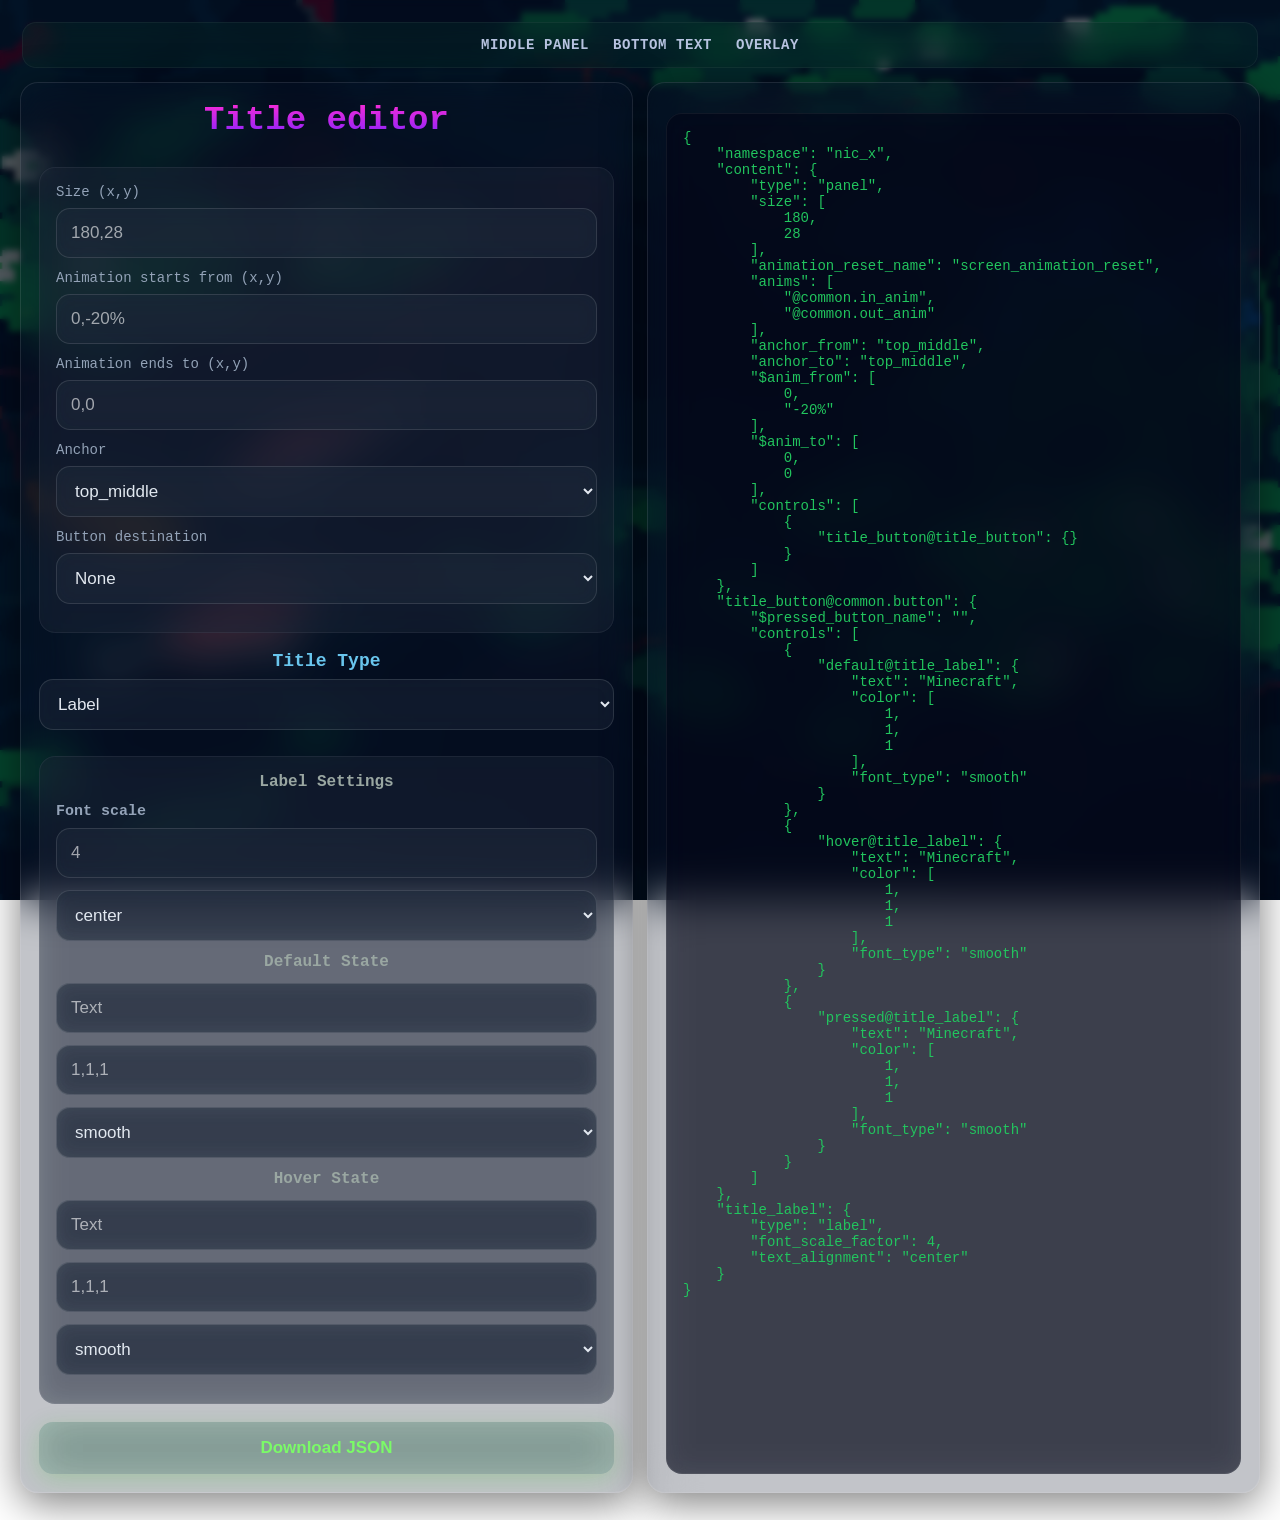
==== commit 4c7a2533: "14" ====
--- a/index.html
+++ b/index.html
@@ -2,7 +2,7 @@
 <html>
   <head>
     <title>Title | Animated Ui</title>
-    <link rel="stylesheet" href="../css/style.css" />
+    <link rel="stylesheet" href="css/style.css" />
     <meta name="viewport" content="width=device-width, initial-scale=1.0" />
 
     <link
@@ -60,12 +60,17 @@
 
           <label>Animation ends to (x,y)</label>
           <input id="anim_to" placeholder="0,0" />
-
           <label>Anchor</label>
           <select id="anchor_from">
             <option>top_middle</option>
             <option>top_left</option>
             <option>top_right</option>
+          </select>
+          <label>Button destination</label
+          ><select id="pressed_action">
+            <option value="none">None</option>
+            <option value="exit">Exit</option>
+            <option value="about">About (Opens Ultramarine menu)</option>
           </select>
         </div>
         <h3 style="text-align: center">Title Type</h3>
--- a/css/style.css
+++ b/css/style.css
@@ -19,7 +19,7 @@
   overflow-x: hidden;
   position: relative;
 
-  padding: 10px; /* mobile breathing space */
+  padding: 14px;
 }
 
 body::before {
@@ -28,7 +28,7 @@
   inset: 0;
 
   background: rgba(2, 6, 23, 0.65);
-  backdrop-filter: blur(2px);
+  backdrop-filter: blur(3px);
 
   z-index: -1;
 }
@@ -39,37 +39,34 @@
   justify-content: center;
   align-items: center;
 
-  gap: 20px; /* reduced for mobile */
-  padding: 10px;
-  margin: 5px;
+  gap: 24px;
+  padding: 14px;
+  margin: 8px;
 
   background: rgba(7, 44, 42, 0.4);
   backdrop-filter: blur(12px);
 
-  border-radius: 12px;
+  border-radius: 14px;
   border: 1px solid rgba(255, 255, 255, 0.05);
 
-  flex-shrink: 0;
-  flex-wrap: wrap; /* prevents overflow */
+  flex-wrap: wrap;
 }
 
 .topnav a {
-  position: relative;
   text-decoration: none;
-  font-size: 12px; /* slightly smaller */
+  font-size: 14px; /* bigger */
   font-weight: 600;
-  letter-spacing: 0.5px;
+  letter-spacing: 0.6px;
 
   color: #cbd5f5;
-  opacity: 0.8;
-  transition: 0.2s;
+  opacity: 0.9;
 }
 
 /* ---------- MAIN ---------- */
 .main {
   display: flex;
-  gap: 10px;
-  padding: 5px;
+  gap: 14px;
+  padding: 6px;
 
   flex: 1;
   min-height: 0;
@@ -86,14 +83,14 @@
   display: flex;
   flex-direction: column;
 
-  padding: 15px;
-
-  background: rgba(15, 23, 42, 0.2);
-  backdrop-filter: blur(20px);
+  padding: 18px;
+
+  background: rgba(15, 23, 42, 0.25);
+  backdrop-filter: blur(22px);
 
   border: 1px solid rgba(255, 255, 255, 0.1);
   box-shadow: 0 10px 40px rgba(0, 0, 0, 0.5);
-  border-radius: 16px;
+  border-radius: 18px;
 
   overflow: hidden;
 }
@@ -105,42 +102,41 @@
 /* ---------- TEXT ---------- */
 h1 {
   text-align: center;
-  margin-bottom: 10px;
-  font-size: clamp(20px, 5vw, 28px);
+  margin-bottom: 14px;
+  font-size: clamp(24px, 6vw, 34px); /* bigger */
 
   background: -webkit-linear-gradient(#ff2cd5, rgb(126, 34, 255));
-
-  background-clip: text; /* ✅ standard */
-  -webkit-background-clip: text; /* ✅ webkit */
+  background-clip: text;
+  -webkit-background-clip: text;
 
   color: transparent;
   -webkit-text-fill-color: transparent;
 }
 
 h3 {
-  margin-top: 15px;
-  margin-bottom: 6px;
-  font-size: 16px;
+  margin-top: 18px;
+  margin-bottom: 8px;
+  font-size: 18px;
   color: #69c5edff;
 }
 
 h4 {
   text-align: center;
-  margin-bottom: 10px;
-  font-size: 14px;
+  margin-bottom: 12px;
+  font-size: 16px;
   color: #9aa7a2ff;
 }
 
 h5 {
-  margin-bottom: 6px;
-  font-size: 13px;
+  margin-bottom: 8px;
+  font-size: 15px;
   color: #94a3b8;
 }
 
 label {
   display: block;
-  margin-bottom: 6px;
-  font-size: 13px;
+  margin-bottom: 8px;
+  font-size: 14px;
   color: #94a3b8;
 }
 
@@ -148,20 +144,19 @@
 input,
 select {
   width: 100%;
-  padding: 12px;
-  margin-bottom: 10px;
-
-  font-size: 16px; /* prevents zoom on mobile */
-
-  background: rgba(30, 41, 59, 0.4);
+  padding: 14px; /* bigger touch */
+  margin-bottom: 12px;
+
+  font-size: 17px; /* key for mobile */
+
+  background: rgba(30, 41, 59, 0.45);
   backdrop-filter: blur(10px);
 
   color: #e2e8f0;
-  border-radius: 12px;
-  border: 1px solid rgba(255, 255, 255, 0.1);
+  border-radius: 14px;
+  border: 1px solid rgba(255, 255, 255, 0.12);
 
   outline: none;
-  transition: 0.25s;
 }
 
 input::placeholder {
@@ -170,35 +165,35 @@
 
 /* ---------- BOX ---------- */
 .box {
-  margin-top: 12px;
-  padding: 12px;
-
-  background: rgba(30, 41, 59, 0.35);
+  margin-top: 14px;
+  padding: 16px;
+
+  background: rgba(30, 41, 59, 0.4);
   backdrop-filter: blur(14px);
 
-  border-radius: 14px;
+  border-radius: 16px;
   border: 1px solid rgba(255, 255, 255, 0.06);
 }
 
 /* ---------- BUTTON ---------- */
 button {
-  margin-top: 15px;
-  padding: 14px;
+  margin-top: 18px;
+  padding: 16px;
   width: 100%;
 
-  font-size: 16px;
-
-  border-radius: 12px;
+  font-size: 17px;
+
+  border-radius: 14px;
   border: none;
 
-  background: rgba(11, 150, 62, 0.1);
+  background: rgba(11, 150, 62, 0.15);
   backdrop-filter: blur(20px);
 
   color: #7bfa68;
   font-weight: bold;
   cursor: pointer;
 
-  box-shadow: 0 6px 25px rgba(28, 178, 14, 0.1);
+  box-shadow: 0 6px 25px rgba(28, 178, 14, 0.2);
 }
 
 /* ---------- OUTPUT ---------- */
@@ -206,20 +201,20 @@
   flex: 1;
   min-height: 0;
 
-  margin-top: 10px;
-
-  background: rgba(2, 6, 23, 0.5);
+  margin-top: 12px;
+
+  background: rgba(2, 6, 23, 0.6);
   backdrop-filter: blur(14px);
 
-  padding: 12px;
-  border-radius: 14px;
-
-  border: 1px solid rgba(255, 255, 255, 0.05);
+  padding: 16px;
+  border-radius: 16px;
+
+  border: 1px solid rgba(255, 255, 255, 0.06);
 
   overflow: auto;
 
   color: #22c55e;
-  font-size: 13px;
+  font-size: 14px;
 }
 
 /* ---------- SCROLL ---------- */
@@ -232,22 +227,89 @@
   border-radius: 10px;
 }
 
-/* ---------- MOBILE FIX ---------- */
-@media (max-width: 768px) {
+/* ---------- MOBILE ---------- */
+@media (max-width: 1200px) {
+  /* ---------- NAV ---------- */
+  .topnav {
+    flex-wrap: wrap;
+    gap: 8px;
+    padding: 10px;
+  }
+
+  .topnav a {
+    font-size: 14px;
+    padding: 6px 10px;
+    background: rgba(255, 255, 255, 0);
+    border-radius: 8px;
+  }
+
+  /* ---------- MAIN LAYOUT ---------- */
   .main {
     flex-direction: column;
-  }
-
-  .topnav {
-    gap: 10px;
-  }
-
-  .topnav a {
-    font-size: 11px;
-  }
-
+    gap: 12px;
+    padding: 6px;
+  }
+
+  /* ---------- PANELS ---------- */
   .left,
   .right {
-    padding: 12px;
-  }
-}
+    width: 100%;
+    padding: 16px;
+    border-radius: 16px;
+  }
+
+  /* ---------- TITLES ---------- */
+  h1 {
+    font-size: 48px;
+    margin-bottom: 16px;
+  }
+
+  h3 {
+    font-size: 36px;
+    margin-top: 16px;
+    margin-bottom: 8px;
+  }
+
+  h4 {
+    font-size: 30px;
+  }
+
+  /* ---------- LABELS ---------- */
+  label {
+    font-size: 20px;
+    margin-bottom: 6px;
+  }
+
+  /* ---------- INPUTS ---------- */
+  input,
+  select {
+    font-size: 20px;
+    padding: 14px;
+    border-radius: 14px;
+  }
+
+  /* ---------- BOX / SECTION ---------- */
+  .box {
+    padding: 16px;
+    margin-top: 14px;
+    border-radius: 16px;
+  }
+
+  /* ---------- BUTTON ---------- */
+  button {
+    padding: 18px;
+    font-size: 20px;
+    border-radius: 16px;
+    margin-top: 20px;
+  }
+
+  /* ---------- OUTPUT ---------- */
+  #output {
+    margin-top: 16px;
+    padding: 14px;
+    font-size: 16px;
+
+    max-height: 220px; /* prevents huge scroll */
+    border-radius: 14px;
+  }
+}
